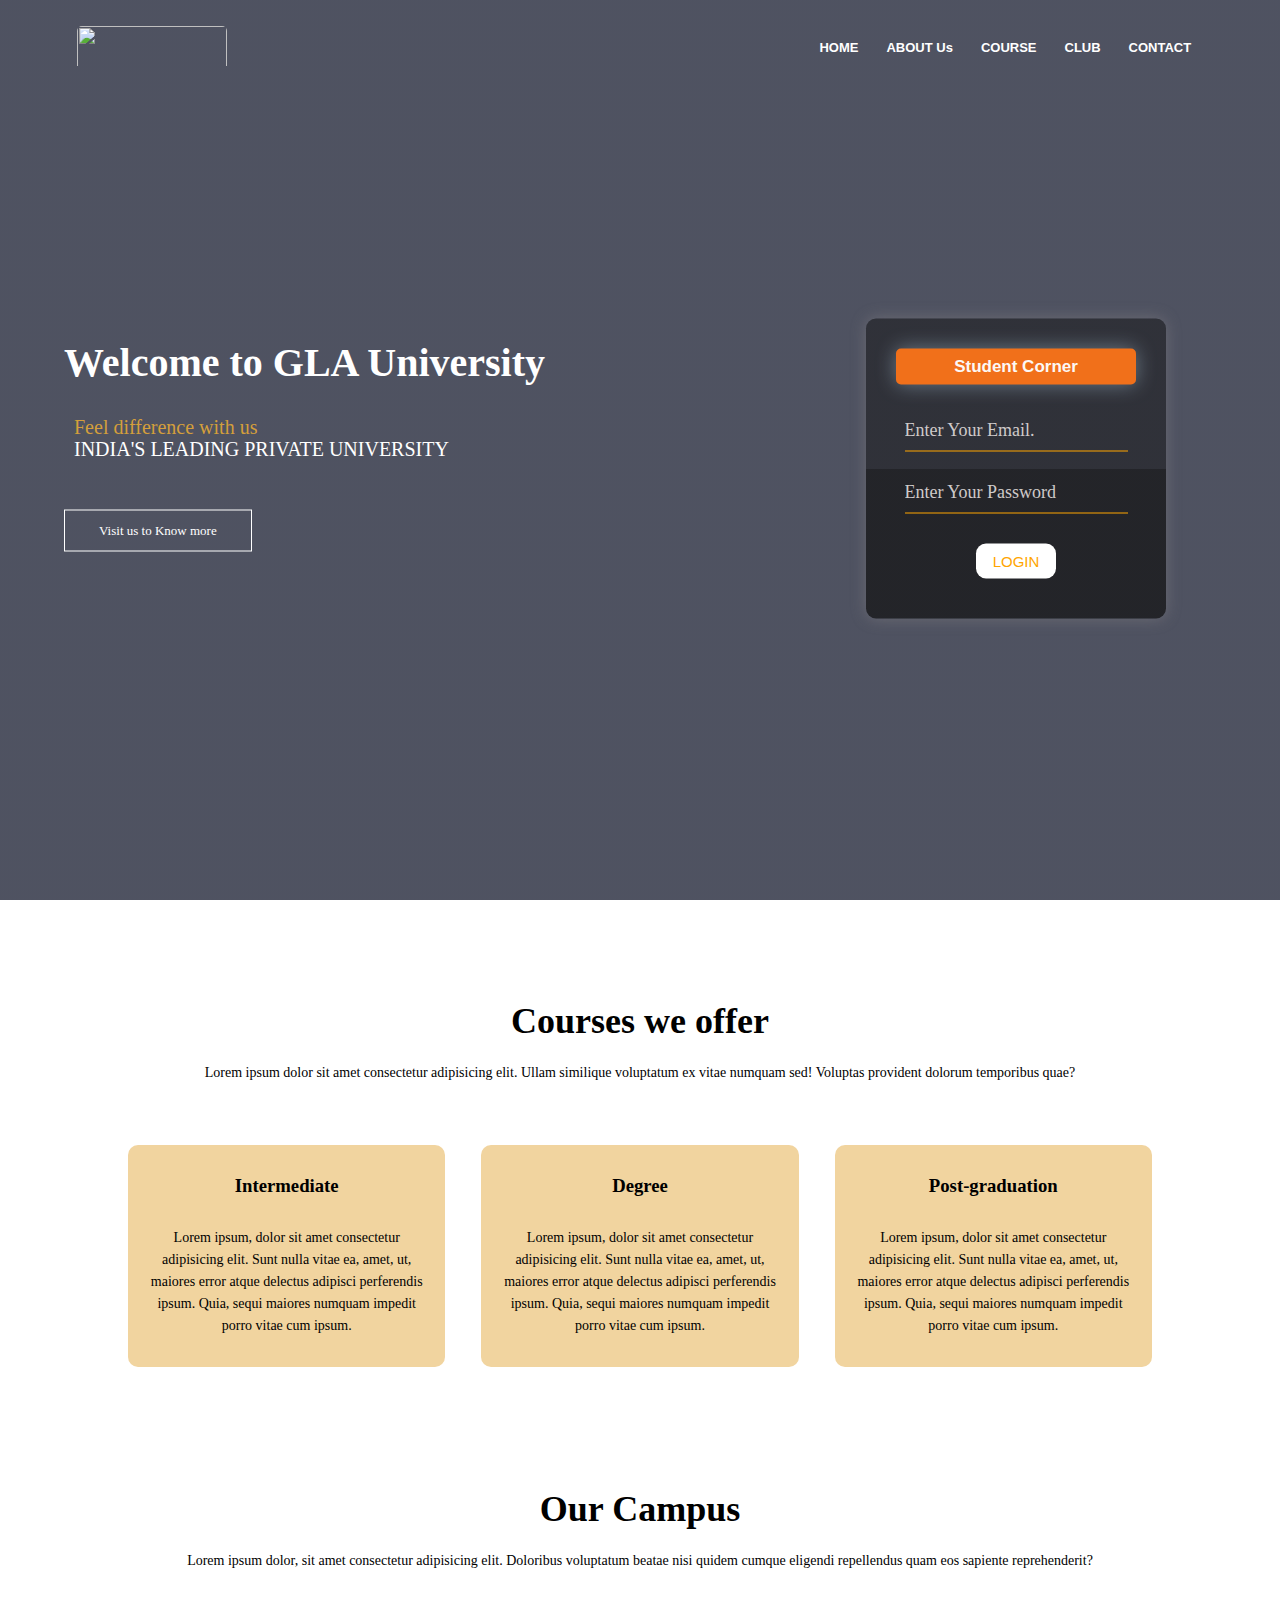
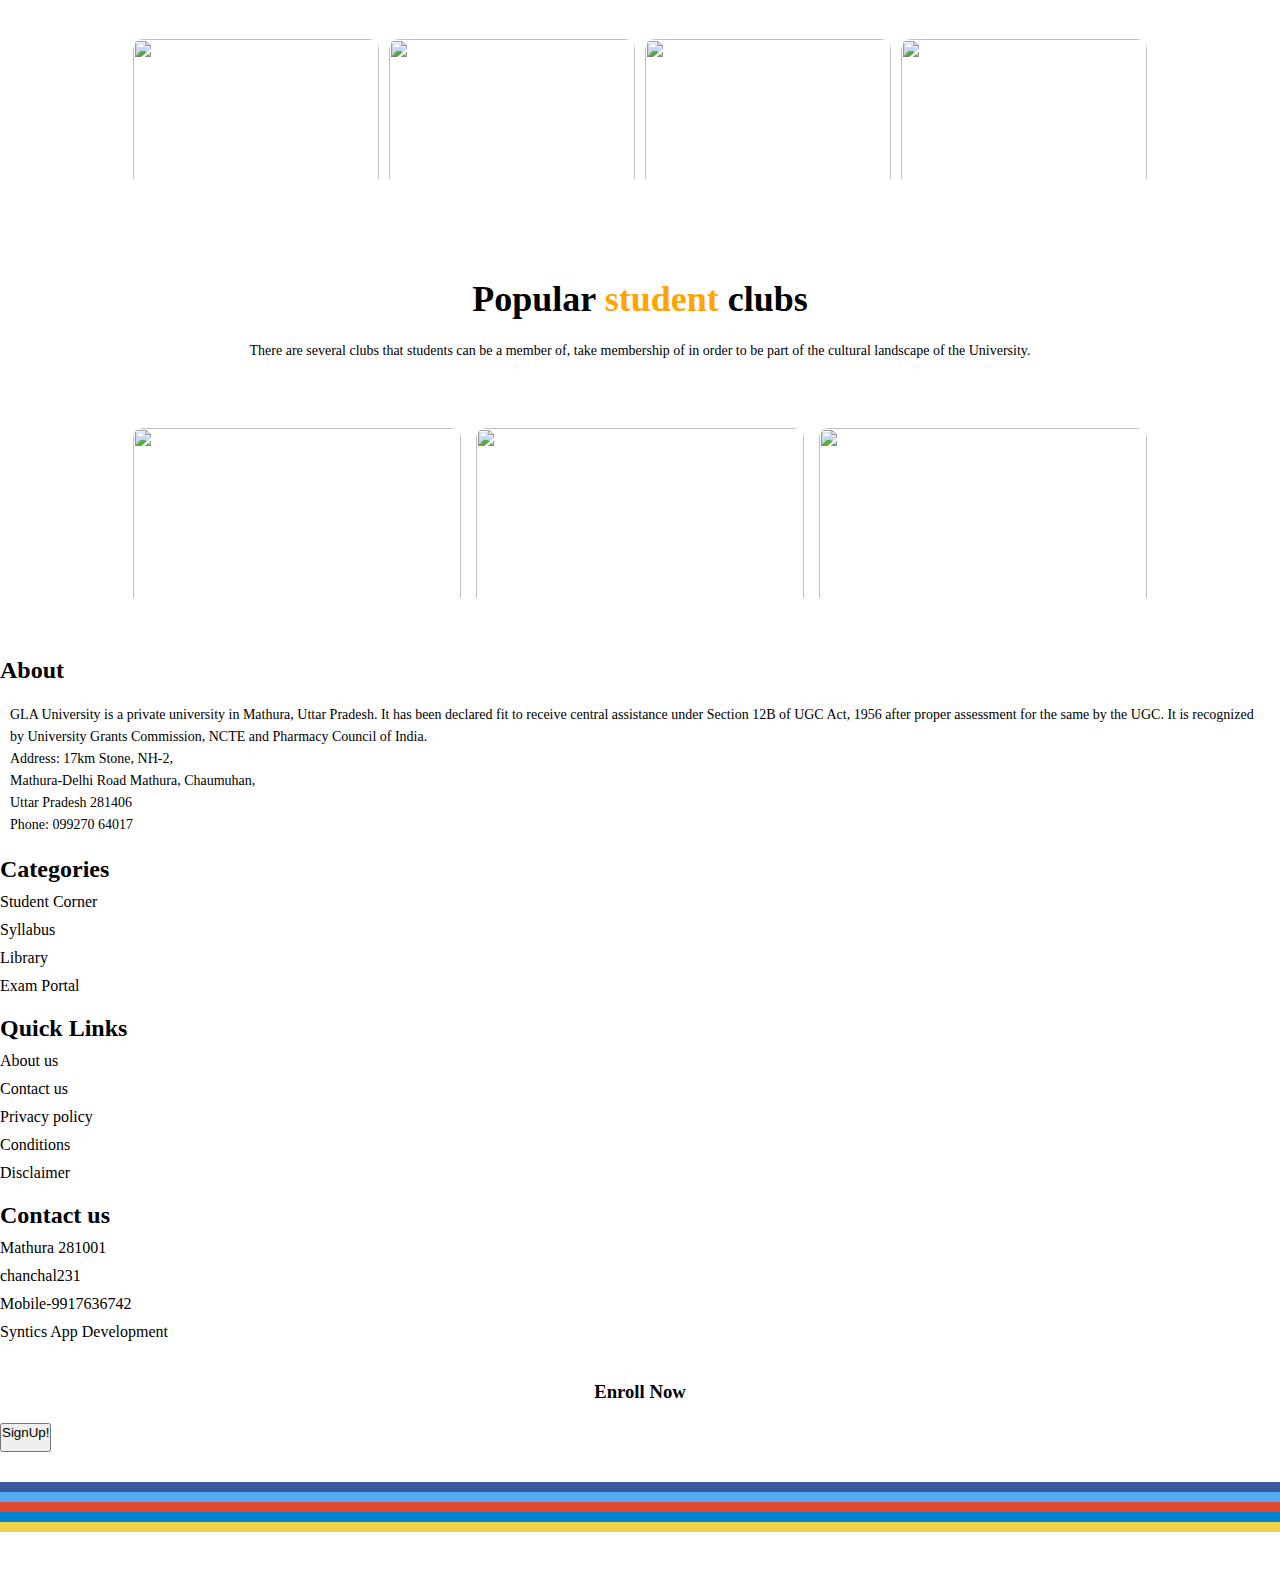
==== index.html @ 3bba154b "new change" ====
<!DOCTYPE html>
<html lang="en">
<head>
    <meta charset="UTF-8">
    <meta http-equiv="X-UA-Compatible" content="IE=edge">
    <meta name="viewport" content="width=device-width, initial-scale=1.0">
    <title>Glance Website </title>
    <link rel="stylesheet" href="style.css">
    <link rel="stylesheet" href="https://cdn.jsdelivr.net/npm/@fortawesome/fontawesome-free@5.15.4/css/fontawesome.min.css">
</head>
<body>
    <section class = "header">
        <nav>
            <a href="index.html"><img src="./images/download.jpg" alt=""></a>
            <div class="nav-links">
                <ul>
                   <b>
                    <li><a href="">HOME</a></li>
                    <li><a href="./pages/aboutus.html">ABOUT Us</a></li>
                    <li><a href="./pages/courses.html" target="_blank">COURSE</a></li>
                    <li><a href="./pages/club.html"  target="_blank">CLUB</a></li>
                    <li><a href="./pages/contactUs.html"  target="_blank">CONTACT</a></li>
                </b>
                </ul>
                </div>
        </nav>
      
        <div class="text-box">
            <h1>Welcome to GLA University</h1>

            
            <p>Feel difference with us <br>

            <span style="color: white;">
            INDIA'S LEADING PRIVATE UNIVERSITY</span></p>
            
                
          
                <div class="form">
                    <h2>Student Corner</h2>
                  <form action="">
                      <!-- <label for="email">
                        Email : <br />
                      </label> -->
                      <input type="email" placeholder="Enter Your Email." autocapitalize="true"  spellcheck="false"/>
                    <br>
                      <!-- <label for="password">
                        Password : <br />
                      </label> -->
                      <input type="password" placeholder="Enter Your Password" />
                    <br>
                   <button class = "button"><a href="./pages/dashboard.html" target="_blank"> 
                          LOGIN</a></button>
                    
                  </form>
                </div>
                
            <a href="https://www.beta-labs.in/" class = "visit-btn">Visit us to Know more</a>
        </div>

    </section>


<!-- -------Course------->

<section class = "course">
    <h1>Courses we offer</h1>
    <p>Lorem ipsum dolor sit amet consectetur adipisicing elit. Ullam similique voluptatum ex vitae numquam sed! Voluptas provident dolorum temporibus quae?</p>

    <div class="row">
        <div class="course-col">
            <h3>Intermediate</h3>
            <p>Lorem ipsum, dolor sit amet consectetur adipisicing elit. Sunt nulla vitae ea, amet, ut, maiores error atque delectus adipisci perferendis ipsum. Quia, sequi maiores numquam impedit porro vitae cum ipsum.</p>
        </div>
        <div class="course-col">
            <h3>Degree</h3>
            <p>Lorem ipsum, dolor sit amet consectetur adipisicing elit. Sunt nulla vitae ea, amet, ut, maiores error atque delectus adipisci perferendis ipsum. Quia, sequi maiores numquam impedit porro vitae cum ipsum.</p>
        </div>
        <div class="course-col">
            <h3>Post-graduation</h3>
            <p>Lorem ipsum, dolor sit amet consectetur adipisicing elit. Sunt nulla vitae ea, amet, ut, maiores error atque delectus adipisci perferendis ipsum. Quia, sequi maiores numquam impedit porro vitae cum ipsum.</p>
        </div>
    </div>


</section>


<!-- --------Campus------- -->

<section class = "campus">
    <h1>Our Campus</h1>
    <p>Lorem ipsum dolor, sit amet consectetur adipisicing elit. Doloribus voluptatum beatae nisi quidem cumque eligendi repellendus quam eos sapiente reprehenderit?</p>


<div class="row">
    <div class="campus-col">
        <img src="./images/images1.jpg" alt="" width="0px" height="150px">
    </div>
    <div class="campus-col">
        <img src="./images/image2.jpg" alt="" height="150px">
    </div>
    <div class="campus-col">
        <img src="./images/camp1.jpg" alt="" height="150px">
    </div>
    <div class="campus-col">
        <img src="./images/camp3.jpg" alt="" height="150px">
    </div>
    
</div>

</section>


<!-- -------student clubs---- -->

<section class = "clubs">
    <h1>Popular <span style="color: orange;"> student </span> clubs</h1>
    <p>There are several clubs that students can be a member of, take membership of in order to be part of the cultural landscape of the University.</p>
    <div class="row">
        <div class="club-col">
            <img src="./images/club1.jpg" alt="" height="180px">
        </div>
        <div class="club-col">
            <img src="./images/club3.jpg" alt="" height="180px">
        </div>
        <div class="club-col">
            <img src="./images/club2.jpg" alt="" height="180px">
        </div>
    </div>

</section>


<!-- ---------footer-------- -->
<h1 class="footer">
</h1>
<div class="full">
<div class="main">
    <div class="about"><h2 class="mainHeader">About</h2>
    <p>GLA University is a private university in Mathura, Uttar Pradesh. It has been declared fit to receive central assistance under Section 12B of UGC Act, 1956 after proper assessment for the same by the UGC. It is recognized by University Grants Commission, NCTE and Pharmacy Council of India. <br>
      Address: 17km Stone, NH-2,<br> Mathura-Delhi Road Mathura, Chaumuhan, <br> Uttar Pradesh  281406 <br>
Phone: 099270 64017
    </p>
</div>
    <div class="category">
        <h2 class="mainHeader">Categories</h2>
        <li>Student Corner</li>
        <li>Syllabus</li>
        <li>Library</li>
        <li>Exam Portal</li>
    </div>

    <div class="links">
        <h2 class="mainHeader">Quick Links</h2>
        <li>About us</li>
        <li>Contact us</li>
        <li>Privacy policy</li>
        <li>Conditions</li>
        <li>Disclaimer</li>
    </div>

    <div class="contact">
        <h2 class="mainHeader">Contact us</h2>
        <li>Mathura 281001</li>
        <li>chanchal231</li>
        <li>Mobile-9917636742</li>
        <li>Syntics App Development</li>
    </div>
    </div>
    <div class="register"><h3>Enroll Now</h3>
    <button>SignUp!</button></p></div>
    <div class="circleDiv"><div class="icons" style="background-color: #3A5A9B;"><i class="fab fa-instagram"></i></div>
    <div class="icons" style="background-color: #55ABF1;"><span><i class="fab fa-facebook"></i></span></div>
    <div class="icons" style="background-color: #E14832 ;"><i class="fab fa-linkedin-in"></i></div>
    <div class="icons" style="background-color: #0282CD;"><i class="fab fa-youtube"></i></div>
    <div class="icons" style="background-color: #efd049;"><i class="fab fa-whatsapp"></i></div></div>
    
</div>

</body>
</html>
---- style.css ----
*{
    margin: 0%;
    padding: 0%;
    box-sizing: border-box;
    padding-bottom:10px;
}

.header{
    min-height: 100vh;
    width: 100%;
    background-image: linear-gradient(rgba(4,9,30,0.7),rgba(4,9,30,0.7)) , url(./images/libraries-banner.jpg);
    background-position: center;
    background-size: cover;
    position: relative;
}
nav{
    display: flex;
    padding: 2% 6%;
    justify-content: space-between;
    align-items: center;
}

nav img{
    width: 150px;
    height: 50px;
    border-radius: 5px;

}

.nav-links{
    flex : 1;
    text-align: right;
}

.nav-links ul li{
    list-style: none;
    display: inline-block;
    padding : 8px 12px;
    position: relative;
}

.nav-links ul li a{
    color: white;
    text-decoration: none;
    font-size: 13px;
    font-family: Arial, Helvetica, sans-serif;
}

.nav-links ul li::after{
    content: '';
    width:0%;
    height: 2px;
    background: rgb(241, 182, 104);
    display: block;
    margin:auto;
    transition: 0.5s;
}

.nav-links ul li:hover::after{
    width:100%;
}

.text-box{
    width:90%;
    color: white;
    position: absolute;
    top: 50%;
    left:50%;
    transform: translate(-50%,-50%);
}

.text-box h1{
    font-size: 40px;
}

.text-box p{
    margin: 10px 0px 40px;
    font-size: 20px;
    color: rgb(212, 159, 59);
}

.visit-btn{
    display: inline-block;
    text-decoration: none;
    color: white;
    border: 1px solid white;
    padding: 12px 34px;
    font-size: 13px;
    background: transparent;
    position: relative;
    cursor: pointer;
}

.visit-btn:hover{
    border: 1px solid red;
    background-color:rgb(167, 5, 5) ;
    transition: 1s;
}

@media(max-width: 700px){

}

.form{
    width: 300px;
    height: 300px;
    background: linear-gradient(to top, rgba(17, 17, 17, 0.7)50%,  rgba(17, 17, 17, 0.5)50%);
    position: absolute;
    top: -20px;
    right: 50px;
    border-radius: 10px;
    padding: 25px;
    box-shadow: 0 0 15px 0 rgba(150, 145, 145, 0.4);
    text-align: center;
    justify-content: center;
    align-items: center;
}



.form h2{
    /* width: 180px; */
    font-family:arial;
    text-align: center;
    color: rgb(252, 248, 246);
    font-size: 17px;
    background-color: rgb(241, 112, 26);
    box-shadow: 0 0 20px 0px rgba(201, 232, 253, 0.4);
    border-radius: 5px;
    padding: 5px;
    margin: 5px;
    padding: 8px;

}

.form input{
    /* width: 150px;
    height: 35px; */
    background: transparent;
    padding-bottom: 10px;
    border-bottom: 1px solid orange;
    border-top: none;
    border-left: none;
    border-right: none;
    font-size: 18px;
    color: white;
    /* border: none; */
    margin-top: 30px;
      font-family: roboto;
}

.button a{
    text-decoration: none;
    color: orange;
}
.button:hover a{
    color: white;
}

.form input:focus-visible{
    outline:none;
}
.form input::placeholder{
    color: rgb(207, 202, 202);
}

.button{
    width: 80px;
    font-family: sans-serif;
    /* text-align: center; */
    color: orange;
    font-size: 15px;
    background-color: white;
    border-radius: 10px;
    margin-top: 30px;
    /* margin-left: 0px; */
    padding: 9px;
    border: none;
    /* margin-right: 22px; */
  
}

.button:hover{
    background-color: orange;
    color: black;
    cursor: pointer;
}

/* ------course----- */

.course{
    width: 80%;
    margin: auto;
    text-align: center;
    padding-top: 100px;
}

h1{
    font-size: 36px;
    font-weight: 600;

}

p{
    font-size: 14px;
    font-weight: 300;
    color: black;
    line-height: 22px;
    padding: 10px;
}

.row{
    margin-top: 5%;
    display: flex;
    justify-content: space-between;
    flex:1;
}

.course-col{
    flex-basis: 31%;
    background: rgb(241, 212, 159);
    border-radius: 10px;
    margin-bottom: 5%;
    padding: 20px 12px;
    box-sizing: border-box;
    transition: 0.5s;
}

h3{
    text-align: center;
    font-weight: 600;
    margin: 10px 0;
}

.course-col:hover{
    box-shadow: 0 0 20px 0 rgba(0,0,0,0.4);
}

@media (max-width: 700px){
    .row{
        flex-direction: column;
    }

}



/* --------campus----- */

.campus{
    width: 80%;
    margin: auto;
    text-align: center;
    padding-top: 50px;

}

.campus-col{
    flex-basis: 32%;
    border-radius: 10px;
    margin-bottom: 30px;
    position: relative;
    overflow: hidden;
    margin: 5px;
}

.campus-col img{
    width: 100%;
}


.clubs{
    width: 80%;
    margin: auto;
    text-align: center;
    padding-top: 50px;

}

.club-col{
    flex-basis: 32%;
    border-radius: 10px;
    margin-bottom: 30px;
    position: relative;
    overflow: hidden;
    margin: 5px;
}

.club-col img{
    width: 100%;
}
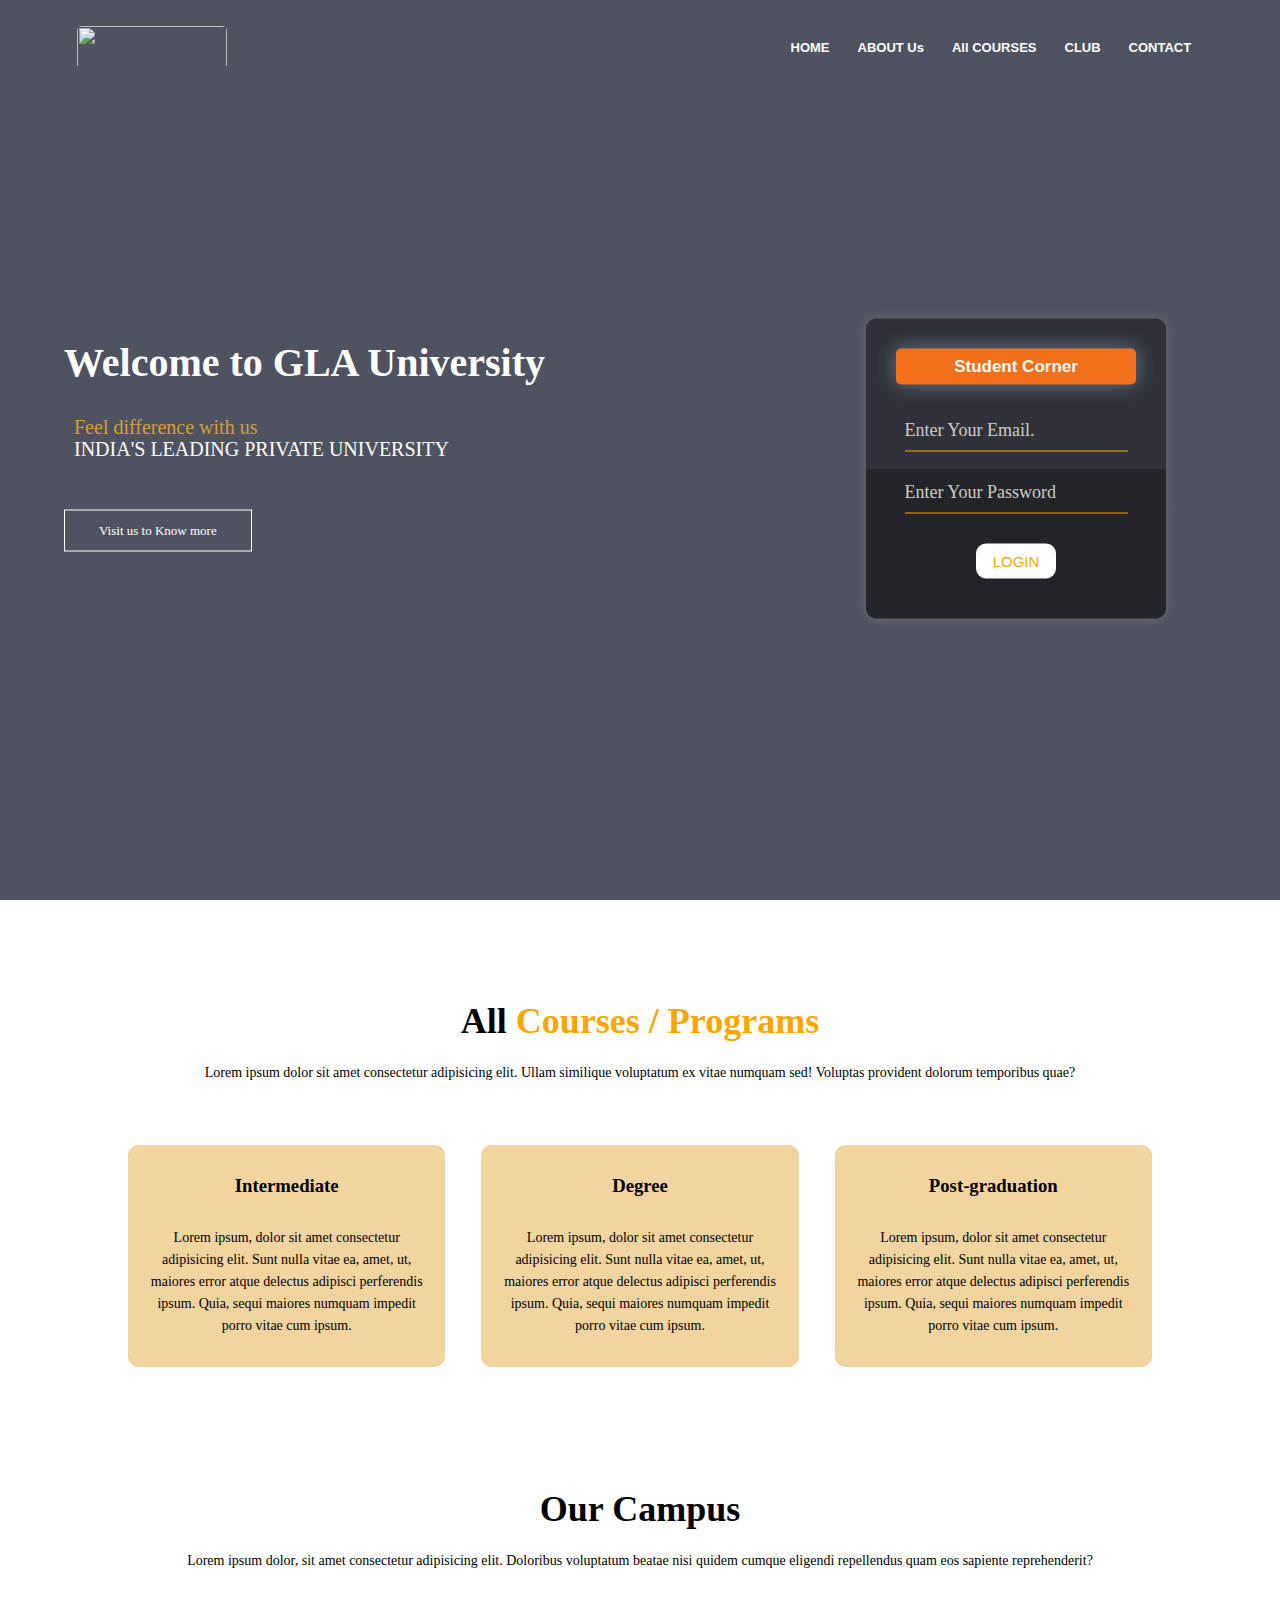
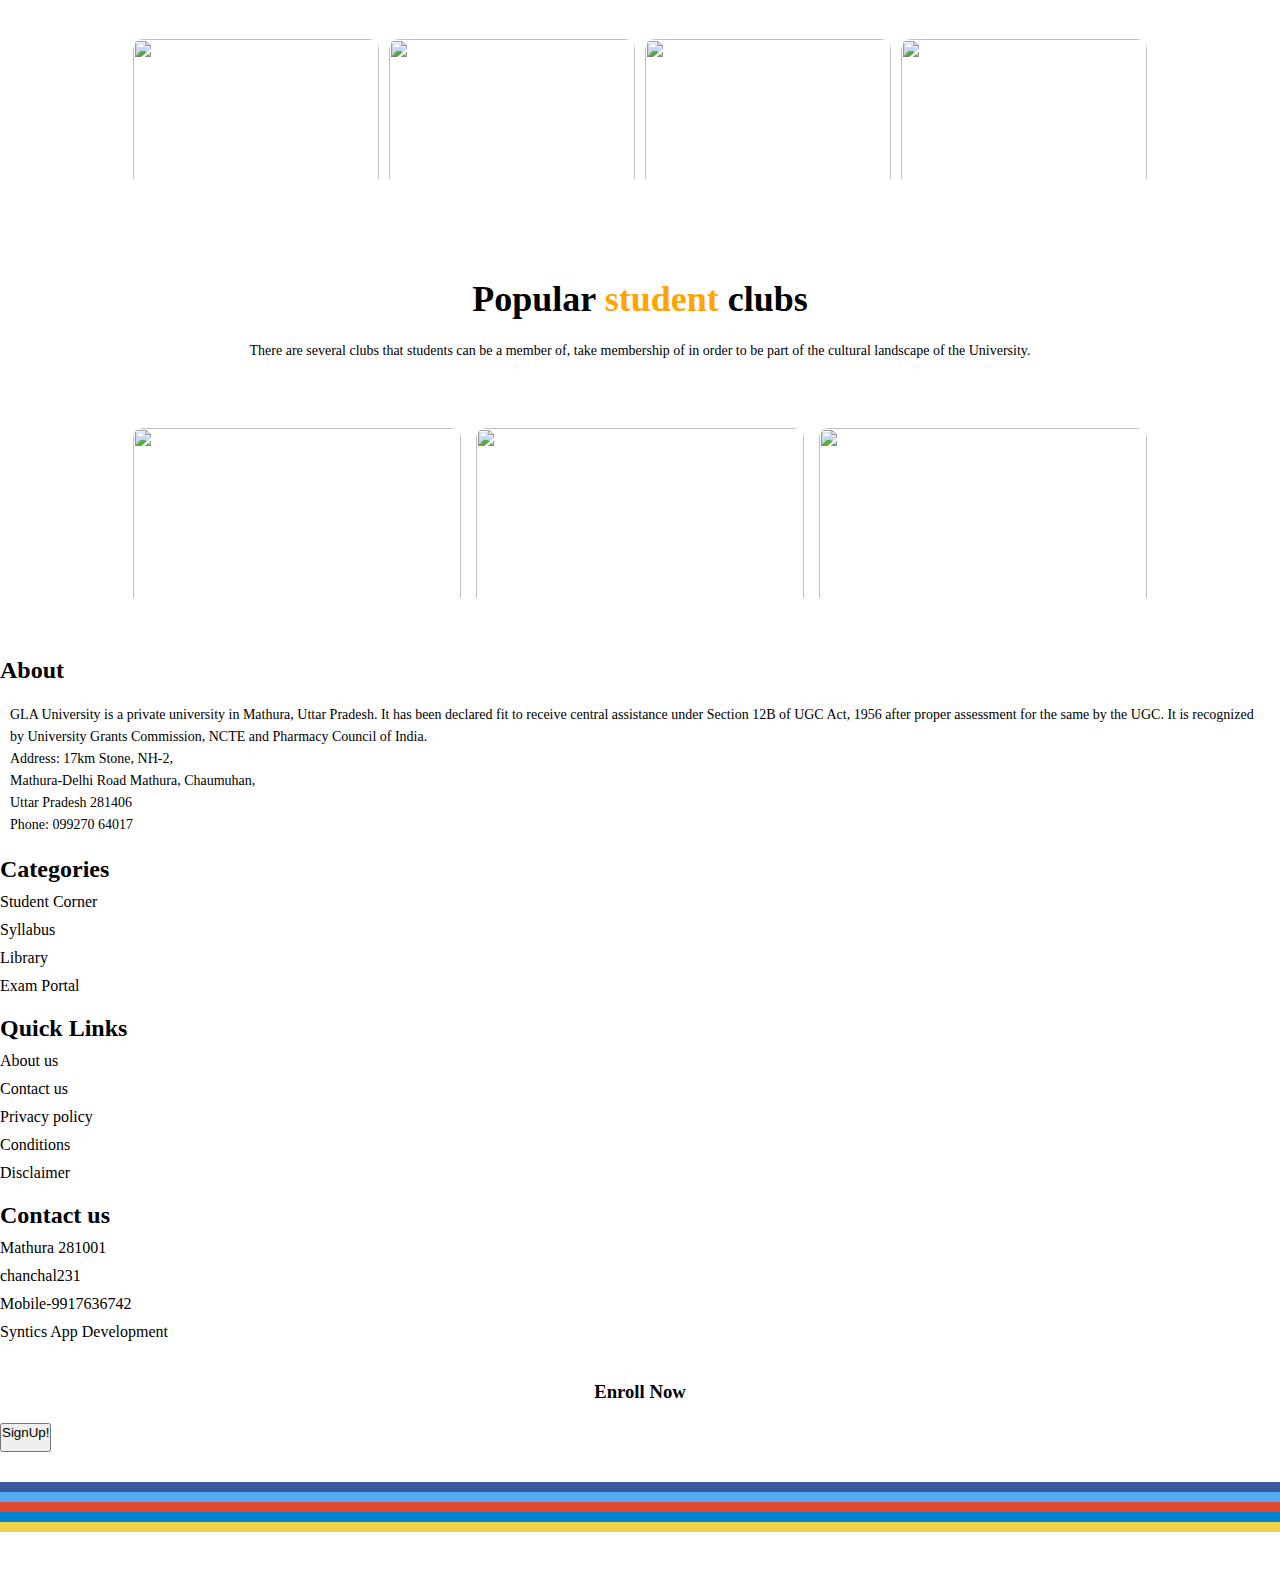
==== commit e24cc78a: "edit" ====
--- a/index.html
+++ b/index.html
@@ -16,8 +16,8 @@
                 <ul>
                    <b>
                     <li><a href="">HOME</a></li>
-                    <li><a href="./pages/aboutus.html">ABOUT Us</a></li>
-                    <li><a href="./pages/courses.html" target="_blank">COURSE</a></li>
+                    <li><a href="./pages/aboutus.html" target="_blank">ABOUT Us</a></li>
+                    <li><a href="./pages/courses.html" target="_blank"> All COURSES</a></li>
                     <li><a href="./pages/club.html"  target="_blank">CLUB</a></li>
                     <li><a href="./pages/contactUs.html"  target="_blank">CONTACT</a></li>
                 </b>
@@ -64,7 +64,7 @@
 <!-- -------Course------->
 
 <section class = "course">
-    <h1>Courses we offer</h1>
+    <h1>All <span style="color: orange;"> Courses / Programs </span></h1>
     <p>Lorem ipsum dolor sit amet consectetur adipisicing elit. Ullam similique voluptatum ex vitae numquam sed! Voluptas provident dolorum temporibus quae?</p>
 
     <div class="row">
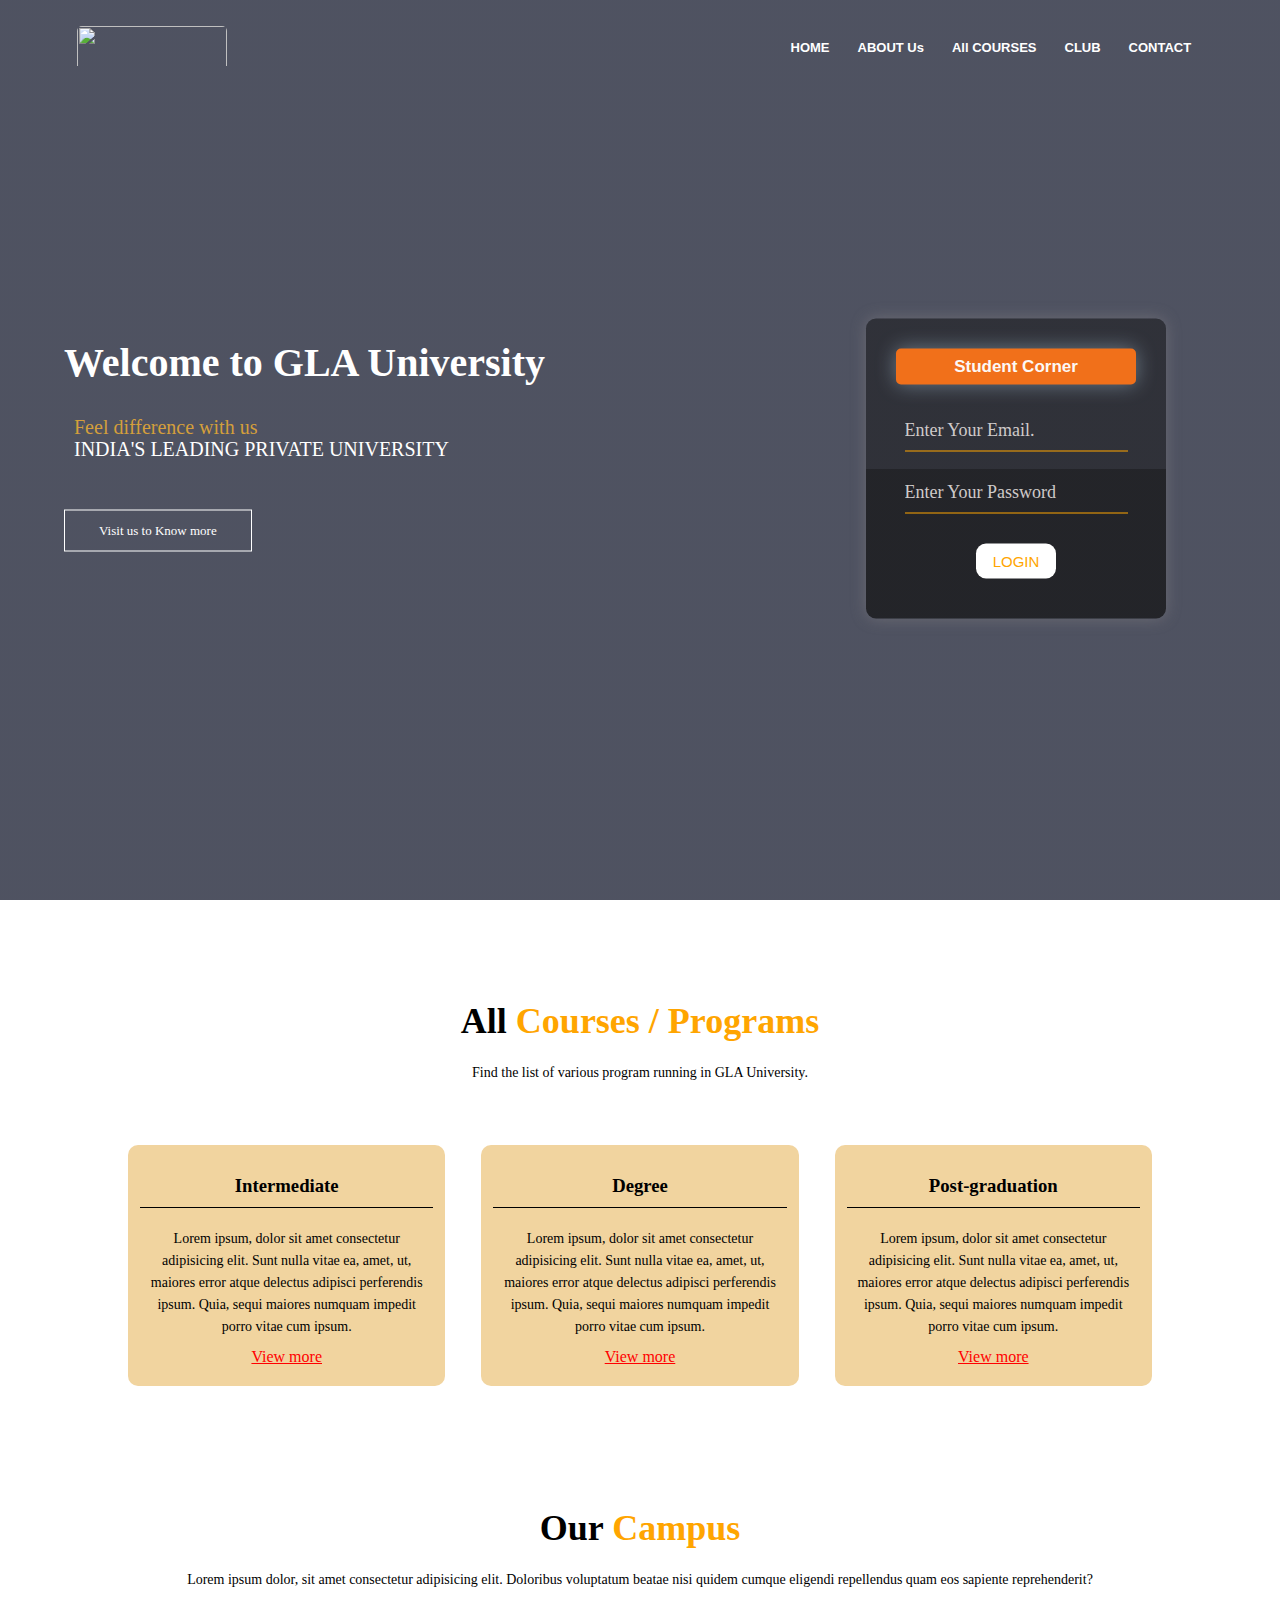
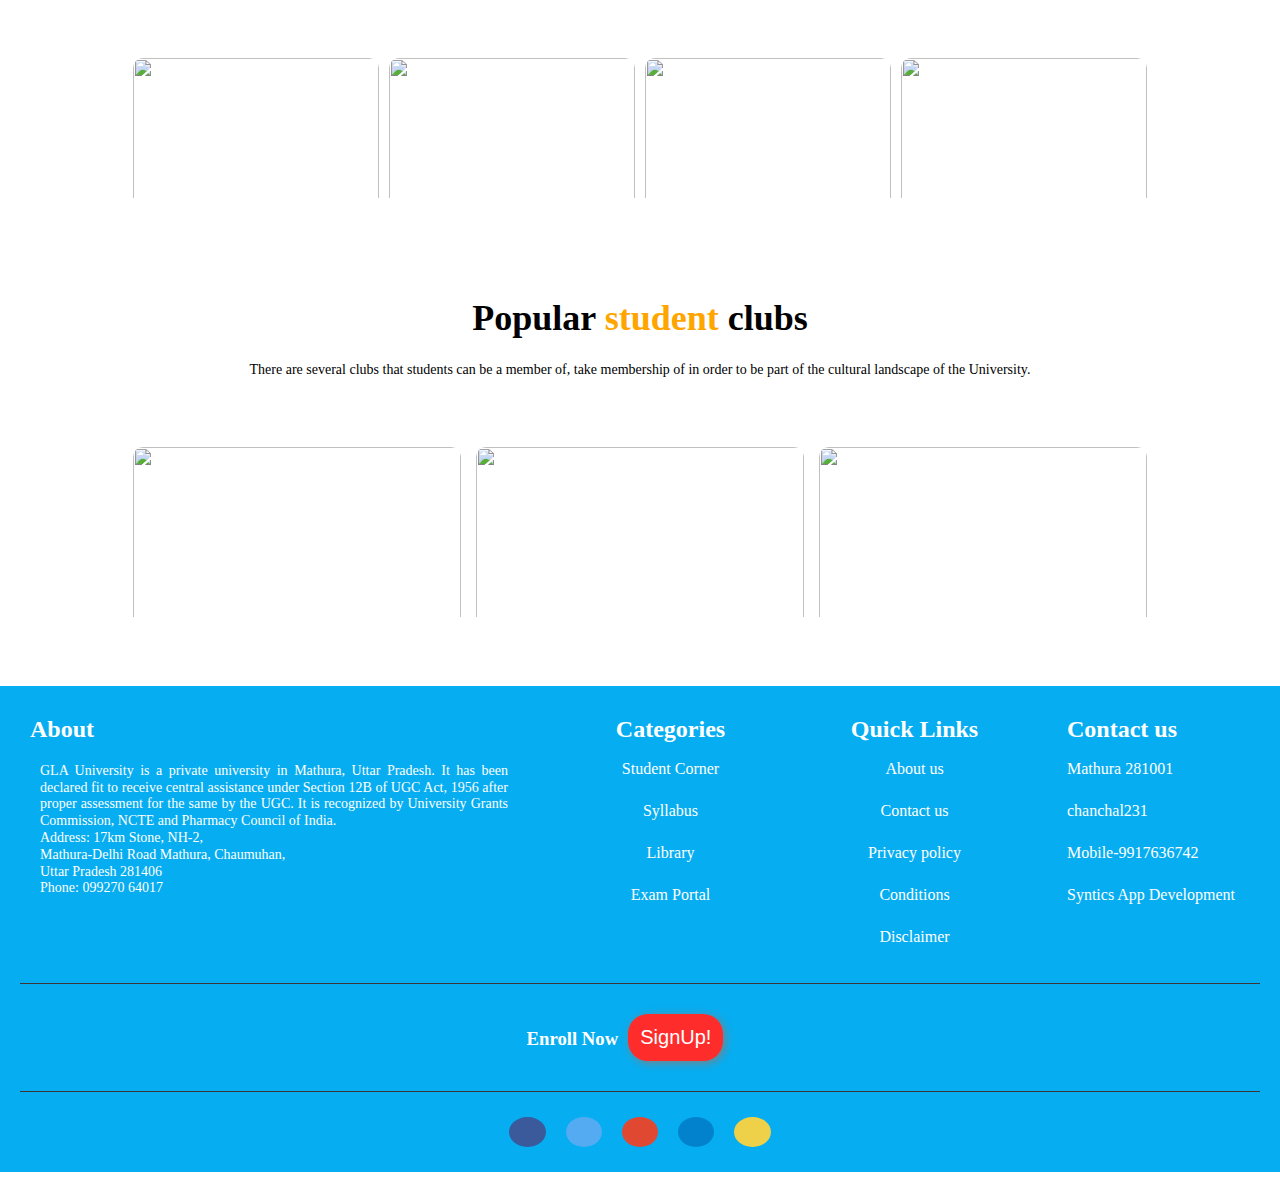
==== commit 7f5f7c59: "new changes" ====
--- a/index.html
+++ b/index.html
@@ -24,6 +24,7 @@
                 </ul>
                 </div>
         </nav>
+        
       
         <div class="text-box">
             <h1>Welcome to GLA University</h1>
@@ -65,20 +66,23 @@
 
 <section class = "course">
     <h1>All <span style="color: orange;"> Courses / Programs </span></h1>
-    <p>Lorem ipsum dolor sit amet consectetur adipisicing elit. Ullam similique voluptatum ex vitae numquam sed! Voluptas provident dolorum temporibus quae?</p>
+    <p>Find the list of various program running in GLA University.</p>
 
     <div class="row">
         <div class="course-col">
-            <h3>Intermediate</h3>
+            <h3 style="border-bottom: 1px solid black;">Intermediate</h3>
             <p>Lorem ipsum, dolor sit amet consectetur adipisicing elit. Sunt nulla vitae ea, amet, ut, maiores error atque delectus adipisci perferendis ipsum. Quia, sequi maiores numquam impedit porro vitae cum ipsum.</p>
+            <a href="./pages/courses.html"  target="_blank" style="color: red; ">View more</a>
         </div>
         <div class="course-col">
-            <h3>Degree</h3>
+            <h3 style="border-bottom: 1px solid black;">Degree</h3>
             <p>Lorem ipsum, dolor sit amet consectetur adipisicing elit. Sunt nulla vitae ea, amet, ut, maiores error atque delectus adipisci perferendis ipsum. Quia, sequi maiores numquam impedit porro vitae cum ipsum.</p>
+            <a href="./pages/courses.html" target="_blank" style="color: red;">View more</a>
         </div>
         <div class="course-col">
-            <h3>Post-graduation</h3>
+            <h3 style="border-bottom: 1px solid black;">Post-graduation</h3>
             <p>Lorem ipsum, dolor sit amet consectetur adipisicing elit. Sunt nulla vitae ea, amet, ut, maiores error atque delectus adipisci perferendis ipsum. Quia, sequi maiores numquam impedit porro vitae cum ipsum.</p>
+            <a href="./pages/courses.html" target="_blank" style="color: red;">View more</a>
         </div>
     </div>
 
@@ -89,22 +93,34 @@
 <!-- --------Campus------- -->
 
 <section class = "campus">
-    <h1>Our Campus</h1>
+    <h1>Our <span style="color: orange;"> Campus </span></h1>
     <p>Lorem ipsum dolor, sit amet consectetur adipisicing elit. Doloribus voluptatum beatae nisi quidem cumque eligendi repellendus quam eos sapiente reprehenderit?</p>
 
 
 <div class="row">
     <div class="campus-col">
         <img src="./images/images1.jpg" alt="" width="0px" height="150px">
+        <div class="layer">
+            
+        </div>
     </div>
     <div class="campus-col">
         <img src="./images/image2.jpg" alt="" height="150px">
+        <div class="layer">
+            
+        </div>
     </div>
     <div class="campus-col">
         <img src="./images/camp1.jpg" alt="" height="150px">
+        <div class="layer">
+            
+        </div>
     </div>
     <div class="campus-col">
         <img src="./images/camp3.jpg" alt="" height="150px">
+        <div class="layer">
+            
+        </div>
     </div>
     
 </div>
@@ -120,12 +136,21 @@
     <div class="row">
         <div class="club-col">
             <img src="./images/club1.jpg" alt="" height="180px">
+            <div class="club-layer">
+            
+            </div>
         </div>
         <div class="club-col">
             <img src="./images/club3.jpg" alt="" height="180px">
+            <div class="club-layer">
+            
+            </div>
         </div>
         <div class="club-col">
             <img src="./images/club2.jpg" alt="" height="180px">
+            <div class="club-layer">
+            
+            </div>
         </div>
     </div>
 
--- a/style.css
+++ b/style.css
@@ -263,9 +263,25 @@
     overflow: hidden;
     margin: 5px;
 }
+.layer{
+  background: transparent;
+  height: 100%;
+  width:100%;
+  position: absolute;
+  top:0;
+  left:0;
+  transition: 0.2s;
+}
+
+.layer:hover{
+  background: rgba(20, 48, 209, 0.7);
+
+}
 
 .campus-col img{
     width: 100%;
+    
+
 }
 
 
@@ -289,3 +305,162 @@
 .club-col img{
     width: 100%;
 }
+
+.club-layer{
+  background: transparent;
+  height: 100%;
+  width:100%;
+  position: absolute;
+  top:0;
+  left:0;
+  transition: 0.2s;
+}
+
+.club-layer:hover{
+  background: rgba(224, 23, 23, 0.7);
+
+}
+
+
+/* ----------------footer---------- */
+
+.footer {
+    text-align: center;
+    padding: 10px;
+    color: rgb(75, 77, 78);
+  }
+  .about {
+    text-align: justify;
+    width: 40%;
+  } 
+  .about p {
+    color: white;
+    line-height: 1.2;
+  }
+  .category {
+    text-align: justify;
+    width: 15%;
+    text-align: center;
+  }
+  .links {
+    text-align: justify;
+    width: 15%;
+    text-align: center;
+  }
+  .contact {
+    text-align: justify;
+    width: 15%;
+    text-align: left;
+  }
+  .mainHeader {
+    color: white;
+  }
+  .category li {
+    /* text-decoration: none; */
+    list-style: none;
+    color: white;
+    line-height: 2;
+  }
+  .links li {
+    /* text-decoration: none; */
+    list-style: none;
+    color: white;
+    line-height: 2;
+  }
+  .contact li {
+    /* text-decoration: none; */
+    list-style: none;
+    color: white;
+    line-height: 2;
+  }
+  .main {
+    display: flex;
+    justify-content: space-between;
+    padding: 10px;
+    flex-wrap: wrap;
+  }
+  .full {
+    background-color: rgb(6, 173, 240);
+    padding: 20px 20px 0px 20px;
+    flex-wrap: wrap;
+  }
+  .register {
+    display: flex;
+    /* text-align: center; */
+    justify-content: center;
+    border-top: 1px solid rgb(59, 53, 53);
+    border-bottom: 1px solid rgb(59, 53, 53);
+    padding: 20px;
+  }
+  .register h3 {
+    color: white;
+    text-align: center;
+    margin-top:24px;
+    /* display: inline-block; */
+  }
+  .register button {
+    background-color: #ff2c2c;
+    border: none;
+    color: white;
+    margin: 10px;
+    border-radius: 20px;
+    font-size: 20px;
+    padding: 12px;
+    box-shadow: 2px 2px 8px grey;
+    transition: 0.3s ease-in-out;
+  }
+  
+  .register button:hover{
+      cursor: pointer;
+      background-color: rgb(146, 14, 14);
+  }
+  .copyright {
+    text-align: center;
+    color: white;
+    font-size: 12px;
+    background-color: #28292b;
+    padding: 15px;
+    margin: 0;
+  }
+  .circleDiv {
+    justify-content: center;
+    padding: 15px;
+    display: flex;
+  }
+  .icons {
+    background-color: red;
+    border-radius: 100%;
+    padding: 15px;
+    font-size: 30px;
+    margin: 10px;
+    width: 3%;
+    height: 3%;
+    color: white;
+    text-align: center;
+  }
+  
+  @media screen and (max-width:700px) {
+  
+    .main{
+      display: block;
+    }
+    .about{
+      width: 100%;
+    }
+    .category{
+      width: 100%;
+    }
+    .links{
+      width: 100%;
+    }
+    .contact{
+      width: 100%;
+      text-align: center;
+    }
+    .icons{
+      width: 1%;
+      height: 1%;
+      font-size: 20px;
+      justify-content: center;
+    }
+  }
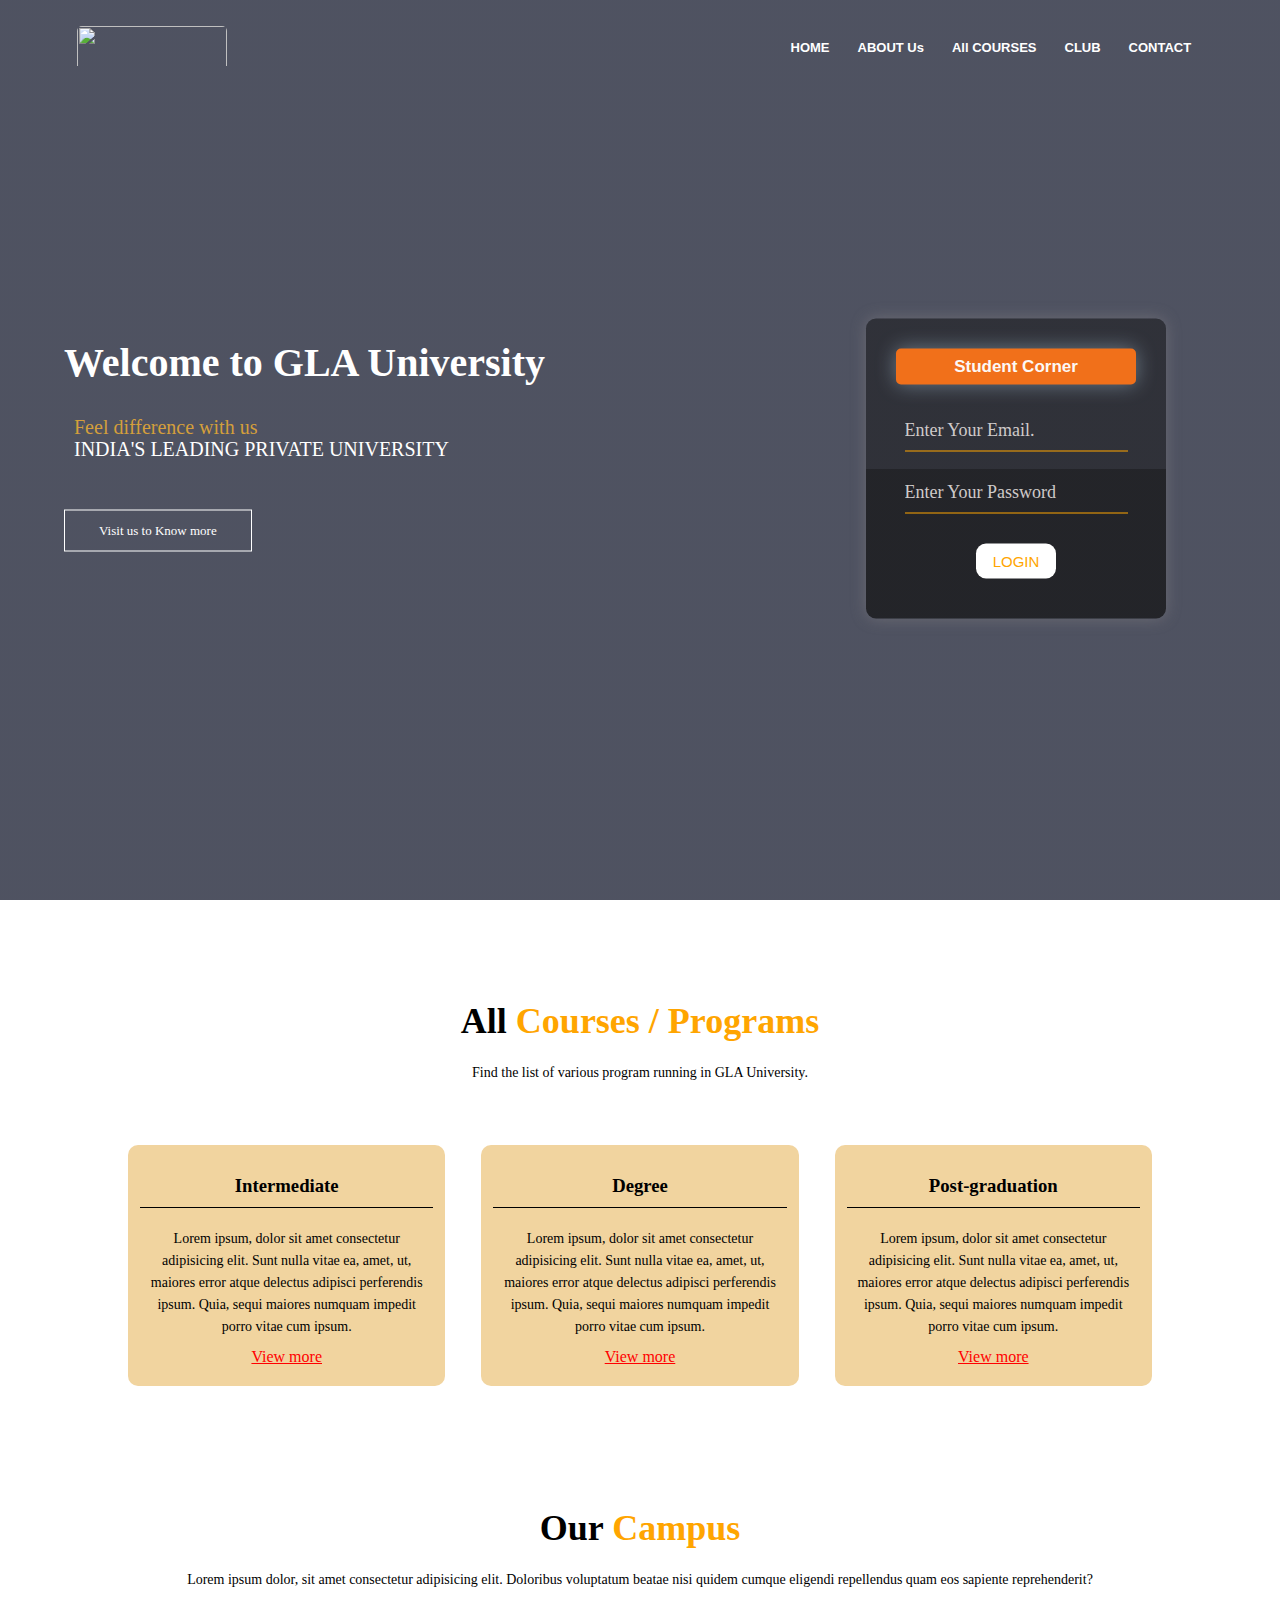
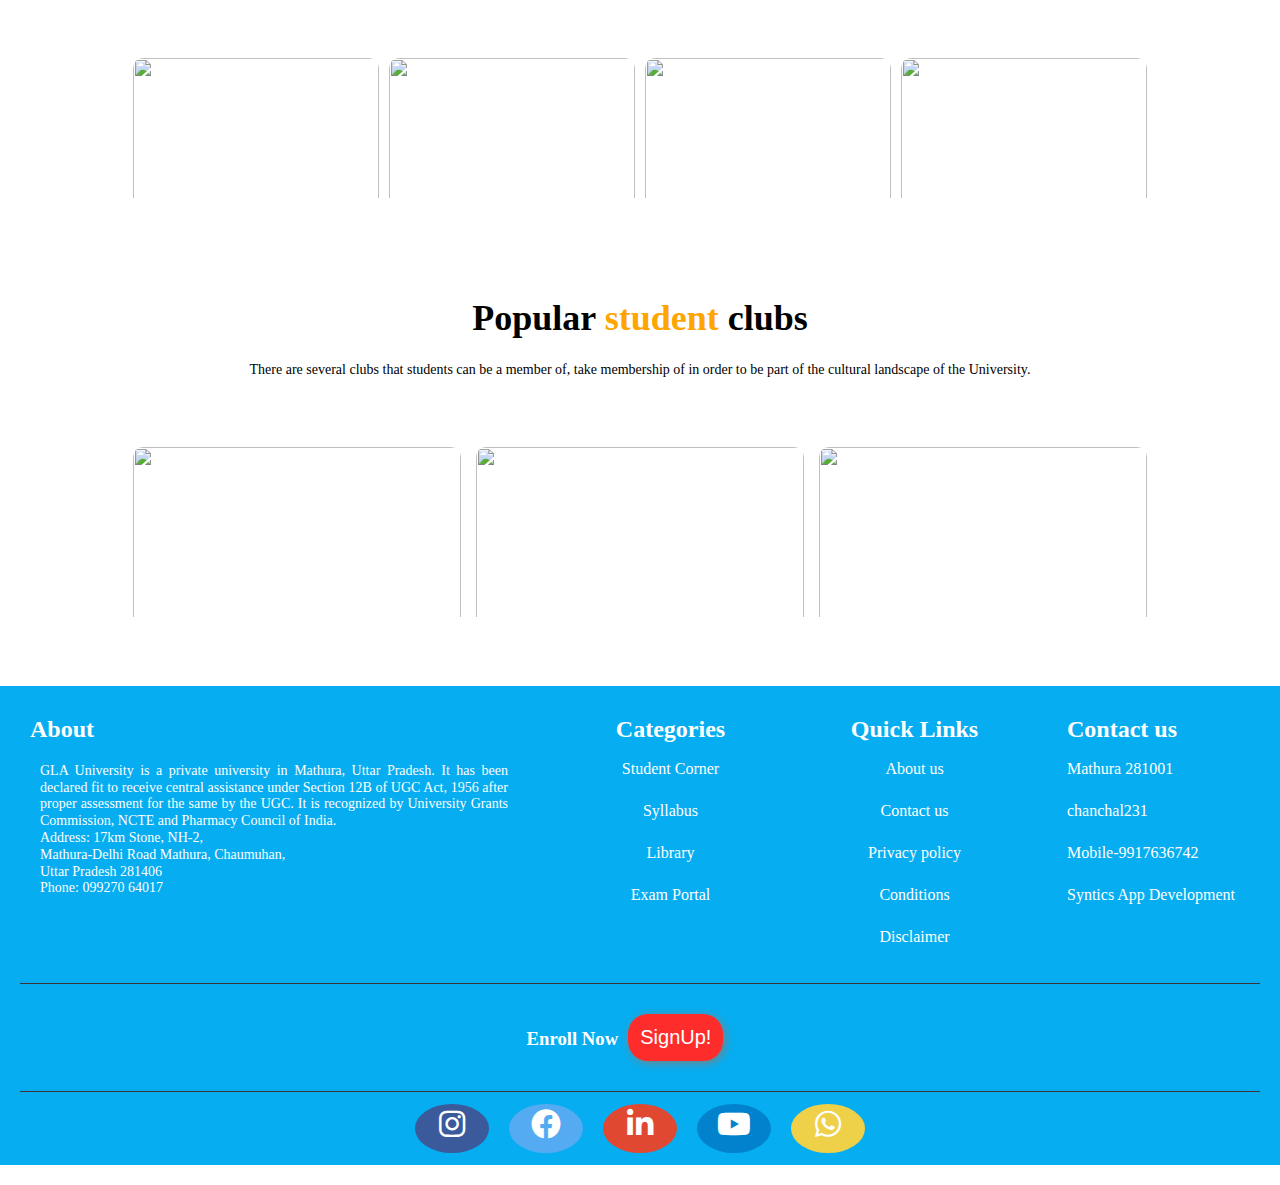
==== commit 96093a42: "new changes" ====
--- a/index.html
+++ b/index.html
@@ -6,7 +6,8 @@
     <meta name="viewport" content="width=device-width, initial-scale=1.0">
     <title>Glance Website </title>
     <link rel="stylesheet" href="style.css">
-    <link rel="stylesheet" href="https://cdn.jsdelivr.net/npm/@fortawesome/fontawesome-free@5.15.4/css/fontawesome.min.css">
+    <link rel="stylesheet" href="https://cdnjs.cloudflare.com/ajax/libs/font-awesome/6.0.0-beta2/css/all.min.css">
+   
 </head>
 <body>
     <section class = "header">
@@ -16,10 +17,10 @@
                 <ul>
                    <b>
                     <li><a href="">HOME</a></li>
-                    <li><a href="./pages/aboutus.html" target="_blank">ABOUT Us</a></li>
-                    <li><a href="./pages/courses.html" target="_blank"> All COURSES</a></li>
-                    <li><a href="./pages/club.html"  target="_blank">CLUB</a></li>
-                    <li><a href="./pages/contactUs.html"  target="_blank">CONTACT</a></li>
+                    <li><a href="./pages/aboutus.html" >ABOUT Us</a></li>
+                    <li><a href="./pages/courses.html" > All COURSES</a></li>
+                    <li><a href="./pages/club.html"  >CLUB</a></li>
+                    <li><a href="./pages/contactUs.html" >CONTACT</a></li>
                 </b>
                 </ul>
                 </div>
@@ -50,7 +51,7 @@
                       </label> -->
                       <input type="password" placeholder="Enter Your Password" />
                     <br>
-                   <button class = "button"><a href="./pages/dashboard.html" target="_blank"> 
+                   <button class = "button"><a href="./pages/dashboard.html" > 
                           LOGIN</a></button>
                     
                   </form>
--- a/style.css
+++ b/style.css
@@ -274,7 +274,7 @@
 }
 
 .layer:hover{
-  background: rgba(20, 48, 209, 0.7);
+  background: rgba(20, 48, 209, 0.4);
 
 }
 
@@ -317,7 +317,7 @@
 }
 
 .club-layer:hover{
-  background: rgba(224, 23, 23, 0.7);
+  background: rgba(209, 20, 20, 0.4);
 
 }
 
@@ -424,17 +424,18 @@
   }
   .circleDiv {
     justify-content: center;
-    padding: 15px;
+    padding: 2px;
     display: flex;
+
   }
   .icons {
     background-color: red;
     border-radius: 100%;
-    padding: 15px;
+    padding: 4px;
     font-size: 30px;
     margin: 10px;
-    width: 3%;
-    height: 3%;
+    width: 6%;
+    height: 6%;
     color: white;
     text-align: center;
   }
@@ -458,8 +459,8 @@
       text-align: center;
     }
     .icons{
-      width: 1%;
-      height: 1%;
+      width: 3%;
+      height: 3%;
       font-size: 20px;
       justify-content: center;
     }
